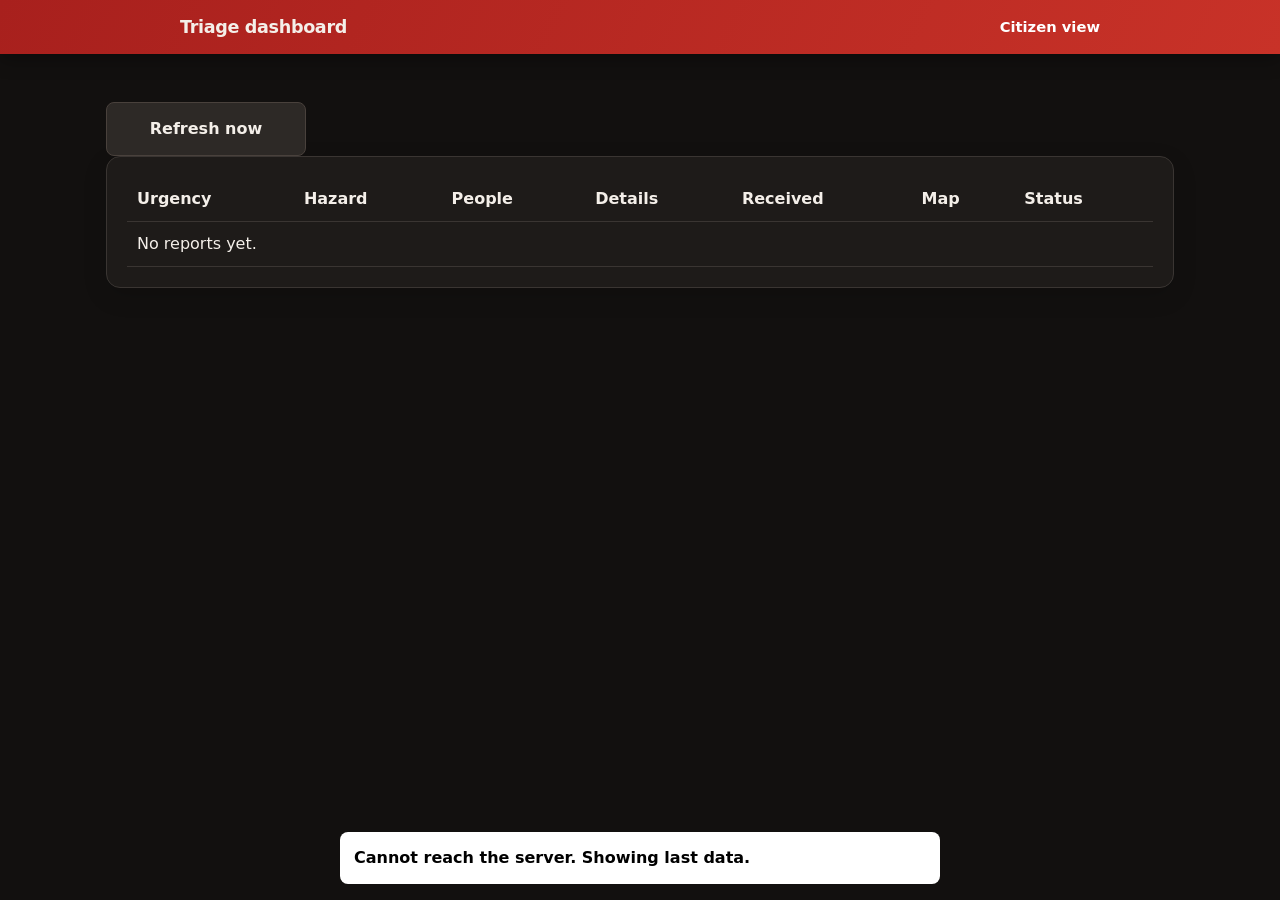
==== frontend/dashboard.html @ 20dd38e6 "Prepare app for hosted deployment" ====
<!DOCTYPE html><html lang="en"><head><meta charset="utf-8">
<meta name="viewport" content="width=device-width,initial-scale=1"><title>Triage Dashboard</title>
<link rel="manifest" href="manifest.json"><link rel="icon" href="icon.svg"><link rel="stylesheet" href="styles-v2.css"></head>
<body data-page="dashboard">
<header><h1>Triage dashboard</h1><a href="index.html">Citizen view</a></header>
<main class="wide">
<div class="stats" id="stats"></div>
<button class="sec" id="reload" style="max-width:200px">Refresh now</button>
<section class="tw"><table><thead><tr><th>Urgency</th><th>Hazard</th><th>People</th><th>Details</th><th>Received</th><th>Map</th><th>Status</th></tr></thead>
<tbody id="feed"><tr><td colspan="7">No reports yet.</td></tr></tbody></table></section>
</main><div id="toast" role="alert"></div><script src="app-v2.js"></script></body></html>
---- frontend/styles-v2.css ----
:root{--bg:#12100f;--card:#1e1b19;--line:#3a3532;--tx:#f4efe9;--mut:#b5aca3;--red:#ff5449;--org:#ff9f1c;--yel:#ffd60a;--grn:#4cd37b}
*{box-sizing:border-box}
body{margin:0;background:var(--bg);color:var(--tx);font:16px/1.5 system-ui,sans-serif}
header{display:flex;justify-content:space-between;align-items:center;gap:8px;padding:12px 16px;background:#b3261e;position:sticky;top:0;z-index:5}
header h1{font-size:1.1rem;margin:0}header a{color:#fff;font-weight:600}
main{max-width:720px;margin:0 auto;padding:16px}
main.wide{max-width:1100px}
.badge{padding:8px 12px;border-radius:8px;font-weight:600;margin-bottom:12px;border:2px solid}
.badge.on{border-color:var(--grn);color:var(--grn)}.badge.off{border-color:var(--org);color:var(--org);background:#2a1d0a}
section{background:var(--card);border:1px solid var(--line);border-radius:10px;padding:16px;margin-bottom:16px}
h2{font-size:1.05rem;margin:0 0 12px}
label{display:block;margin:10px 0 4px;color:var(--mut);font-size:.9rem}
input,select,textarea{width:100%;padding:12px;border-radius:8px;border:1px solid var(--line);background:#0d0b0a;color:var(--tx);font:inherit}
:focus-visible{outline:3px solid var(--yel);outline-offset:2px}
.row{display:grid;grid-template-columns:1fr 1fr;gap:10px}
button{padding:14px;border-radius:8px;border:0;font:inherit;font-weight:700;cursor:pointer;width:100%;margin-top:10px}
.sos{background:var(--red);color:#000;font-size:1.3rem;padding:18px}
.sec{background:#2d2926;color:var(--tx)}
.gps{font-size:.9rem;color:var(--mut)}
.shelter{display:flex;justify-content:space-between;gap:8px;padding:10px 0;border-top:1px solid var(--line)}
.shelter:first-of-type{border-top:0}.shelter small{color:var(--mut)}
#toast{position:fixed;bottom:16px;left:16px;right:16px;max-width:600px;margin:auto;background:#fff;color:#000;padding:14px;border-radius:8px;display:none;font-weight:600;z-index:9}
.stats{display:grid;grid-template-columns:repeat(auto-fit,minmax(150px,1fr));gap:10px;margin-bottom:16px}
.stat{background:var(--card);border:1px solid var(--line);border-radius:10px;padding:12px}.stat b{font-size:1.6rem;display:block}
.tw{overflow-x:auto}table{width:100%;border-collapse:collapse;min-width:760px}
th,td{padding:10px;border-bottom:1px solid var(--line);text-align:left;vertical-align:top}
.tag{padding:3px 8px;border-radius:6px;font-weight:700;color:#000}
.CRITICAL{background:var(--red)}.HIGH{background:var(--org)}.MODERATE{background:var(--yel)}
td a{color:var(--yel)}td select{padding:8px}
@media(max-width:480px){.row{grid-template-columns:1fr}}

/* Citizen emergency actions */
html{scroll-behavior:smooth}header{background:linear-gradient(115deg,#a8201d,#c83228);padding:14px max(16px,calc((100vw - 920px)/2));box-shadow:0 5px 20px #0005}header h1{letter-spacing:-.02em}header a{text-decoration:none;font-size:.92rem}header a:hover{text-decoration:underline}
main{max-width:760px;padding:22px 16px 48px}.hero{position:relative;overflow:hidden;background:radial-gradient(ellipse at 100% 0%,#7c2521 0,transparent 48%),linear-gradient(135deg,#29211e,#1e1b19 75%);border:1px solid #59403a;border-radius:16px;padding:22px;margin-bottom:18px;box-shadow:0 12px 32px #0003}.hero h2{font-size:1.55rem;line-height:1.2;margin:2px 0 8px;max-width:430px}.hero p{color:#d2c7c0;margin:0 0 14px}.hero .eyebrow{font-size:.72rem;color:#ffb2a9;font-weight:800;letter-spacing:.13em;margin-bottom:10px}.hero-sos{max-width:320px;margin:8px 0 4px;box-shadow:0 6px 20px #ff544933}.hero>small{display:block;color:#d2c7c0;font-size:.78rem}.badge{line-height:1.4}section{border-radius:14px;padding:20px;box-shadow:0 8px 24px #0002}h2{font-size:1.12rem;letter-spacing:-.01em}input,select,textarea{transition:border-color .15s,background .15s}input:hover,select:hover,textarea:hover{border-color:#62564e}button{transition:transform .12s,filter .12s}button:hover{filter:brightness(1.1)}button:active{transform:translateY(1px)}.sos{background:linear-gradient(135deg,#ff6255,#ff453b);color:#170908;text-shadow:0 1px #ffffff55}.sec{border:1px solid #49413c}.hint{color:var(--mut);font-size:.88rem;margin: -4px 0 14px}.call-grid{display:grid;grid-template-columns:1fr 1fr;gap:10px}.call-card{display:flex;align-items:center;gap:11px;padding:12px;background:#25211f;border:1px solid var(--line);border-radius:11px;color:var(--tx);text-decoration:none;min-width:0}.call-card:hover{border-color:#79645a;background:#2b2522}.call-card.urgent{border-color:#81413c;background:#321e1b}.call-icon{font-size:1.35rem}.call-card>span:nth-child(2){display:grid;min-width:0}.call-card small,.contact-details small{color:var(--mut);font-size:.76rem}.call-card strong{margin-left:auto;color:#ffb0a8;font-size:1.05rem}.contacts-head,.section-title{display:flex;align-items:center;justify-content:space-between;gap:12px}.contacts-head{margin-top:22px;border-top:1px solid var(--line);padding-top:16px}.contacts-head h3{font-size:.98rem;margin:0}.compact{width:auto;margin:0;padding:8px 12px;font-size:.82rem}.contacts{margin-top:10px}.contact-card{display:flex;align-items:center;gap:10px;padding:10px 0;border-bottom:1px solid var(--line)}.contact-avatar{display:grid;place-items:center;width:38px;height:38px;border-radius:50%;background:#42302b;color:#ffd0c8;font-weight:800}.contact-details{display:grid;flex:1;min-width:0}.contact-details b{overflow:hidden;text-overflow:ellipsis;white-space:nowrap}.call-contact{background:#284332;color:#a9f0bc;border:1px solid #42674d;border-radius:8px;padding:7px 14px;font-weight:700;text-decoration:none}.remove-contact{width:34px;height:34px;margin:0;padding:0;background:transparent;color:var(--mut);font-size:1.35rem}.remove-contact:hover{color:#ff8b82}.contact-form{border-top:1px solid var(--line);margin-top:12px;padding-top:8px}.contact-form .row{grid-template-columns:1fr 1fr}.contact-form .add-btn{background:#c83a30;color:#fff}.section-title{margin-bottom:10px}.section-title h2{margin-bottom:4px}.section-title .hint{margin:0}.shelter{display:flex;align-items:center;justify-content:space-between;gap:12px;width:100%;padding:13px 2px;margin:0;border:0;border-top:1px solid var(--line);border-radius:0;background:transparent;color:var(--tx);text-align:left;font-size:.95rem}.shelter:first-child{border-top:0}.shelter-info{display:grid;gap:2px}.shelter-info small{color:var(--mut);font-size:.82rem}.shelter-distance{text-align:right;white-space:nowrap}.map-link{display:block;color:var(--yel);font-size:.82rem;text-decoration:underline}.shelter:hover .map-link{color:#fff}.map-wrap{overflow:hidden;border:1px solid var(--line);border-radius:11px;background:#171413;margin-top:14px}.map-label{display:grid;gap:2px;padding:10px 13px}.map-label span{font-size:.78rem;color:var(--mut)}.map-wrap iframe{width:100%;height:290px;border:0;display:block;background:#24201d}
@media(max-width:560px){main{padding:14px 12px 36px}.hero{padding:18px}.hero h2{font-size:1.36rem}.call-grid{grid-template-columns:1fr}.call-card{padding:11px}.section-title{align-items:flex-start}.section-title .compact{flex-shrink:0}.map-wrap iframe{height:250px}section{padding:16px}.contact-form .row{grid-template-columns:1fr 1fr}}
@media(prefers-reduced-motion:reduce){html{scroll-behavior:auto}*,*:before,*:after{transition:none!important}}
.facility-phone{display:flex;align-items:center;flex-wrap:wrap;gap:4px 8px;color:#d2c7c0;font-size:.81rem;margin-top:5px}.facility-phone>a{color:#a9f0bc;font-weight:700;text-decoration:none}.facility-phone>a:hover{text-decoration:underline}.facility-phone small{color:var(--mut);font-size:.75rem}.facility-phone.unavailable{color:var(--mut)}.facility-phone.unavailable a{color:#ffd0c8}.map-link{width:auto;margin:3px 0 0;padding:2px 0;background:transparent;border:0;color:var(--yel);font:inherit;font-size:.82rem;text-align:right;text-decoration:underline}
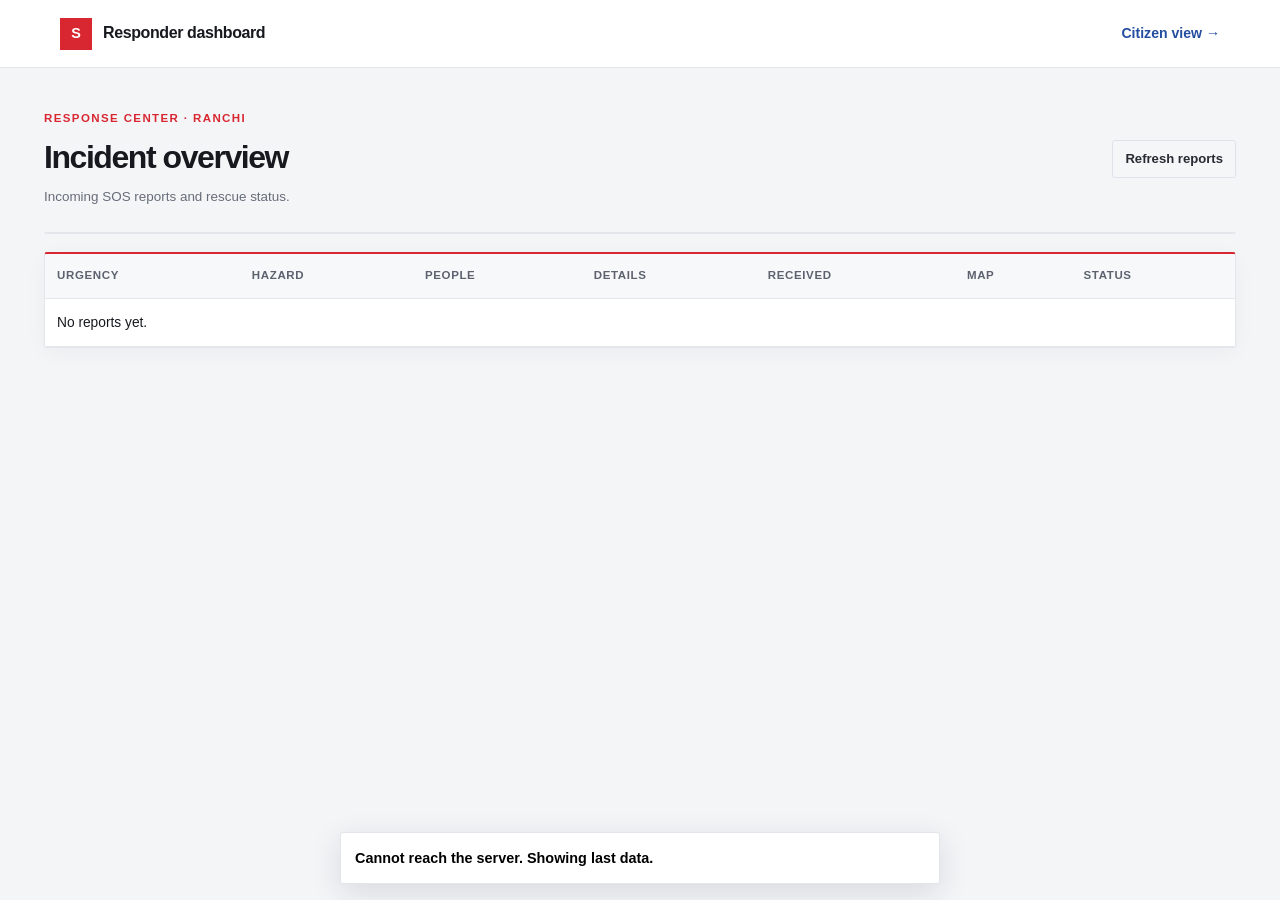
==== commit 89ae5219: "Add adaptive dark theme and motion" ====
--- a/frontend/dashboard.html
+++ b/frontend/dashboard.html
@@ -1,11 +1,11 @@
 <!DOCTYPE html><html lang="en"><head><meta charset="utf-8">
 <meta name="viewport" content="width=device-width,initial-scale=1"><title>Triage Dashboard</title>
-<link rel="manifest" href="manifest.json"><link rel="icon" href="icon.svg"><link rel="stylesheet" href="styles-v2.css"></head>
+<link rel="manifest" href="manifest.json"><meta name="theme-color" content="#ffffff"><meta name="theme-color" content="#111318" media="(prefers-color-scheme: dark)"><link rel="icon" href="icon.svg"><link rel="stylesheet" href="styles-v2.css"></head>
 <body data-page="dashboard">
-<header><h1>Triage dashboard</h1><a href="index.html">Citizen view</a></header>
+<header><a class="brand" href="dashboard.html"><span class="brand-mark" aria-hidden="true">S</span><h1>Responder dashboard</h1></a><a href="index.html">Citizen view <span aria-hidden="true">→</span></a></header>
 <main class="wide">
+<div class="dashboard-heading"><div><p class="eyebrow">RESPONSE CENTER · RANCHI</p><h2>Incident overview</h2><p class="hint">Incoming SOS reports and rescue status.</p></div><button class="sec compact" id="reload">Refresh reports</button></div>
 <div class="stats" id="stats"></div>
-<button class="sec" id="reload" style="max-width:200px">Refresh now</button>
 <section class="tw"><table><thead><tr><th>Urgency</th><th>Hazard</th><th>People</th><th>Details</th><th>Received</th><th>Map</th><th>Status</th></tr></thead>
 <tbody id="feed"><tr><td colspan="7">No reports yet.</td></tr></tbody></table></section>
 </main><div id="toast" role="alert"></div><script src="app-v2.js"></script></body></html>
--- a/frontend/styles-v2.css
+++ b/frontend/styles-v2.css
@@ -35,3 +35,12 @@
 @media(max-width:560px){main{padding:14px 12px 36px}.hero{padding:18px}.hero h2{font-size:1.36rem}.call-grid{grid-template-columns:1fr}.call-card{padding:11px}.section-title{align-items:flex-start}.section-title .compact{flex-shrink:0}.map-wrap iframe{height:250px}section{padding:16px}.contact-form .row{grid-template-columns:1fr 1fr}}
 @media(prefers-reduced-motion:reduce){html{scroll-behavior:auto}*,*:before,*:after{transition:none!important}}
 .facility-phone{display:flex;align-items:center;flex-wrap:wrap;gap:4px 8px;color:#d2c7c0;font-size:.81rem;margin-top:5px}.facility-phone>a{color:#a9f0bc;font-weight:700;text-decoration:none}.facility-phone>a:hover{text-decoration:underline}.facility-phone small{color:var(--mut);font-size:.75rem}.facility-phone.unavailable{color:var(--mut)}.facility-phone.unavailable a{color:#ffd0c8}.map-link{width:auto;margin:3px 0 0;padding:2px 0;background:transparent;border:0;color:var(--yel);font:inherit;font-size:.82rem;text-align:right;text-decoration:underline}
+
+/* Shared Swiss inspired response interface */
+:root{color-scheme:light dark;--bg:#f4f5f7;--card:#fff;--line:#e4e6eb;--tx:#17191f;--mut:#666d79;--red:#d92732;--org:#bd6311;--yel:#a97500;--grn:#197546;--blue:#234ea0}
+html{scroll-behavior:smooth}body{background:var(--bg);color:var(--tx);font-family:Inter,"Helvetica Neue",Arial,sans-serif;line-height:1.55}header{position:sticky;top:0;display:flex;justify-content:space-between;align-items:center;gap:16px;padding:0 max(20px,calc((100vw - 1160px)/2));min-height:68px;background:#fff;border-bottom:1px solid var(--line);box-shadow:none;z-index:5}header .brand{display:flex;align-items:center;gap:11px;color:var(--tx);text-decoration:none}header h1{font-size:1rem;font-weight:700;letter-spacing:-.025em;margin:0}header a{color:var(--blue);font-size:.88rem;text-decoration:none}header a:hover{text-decoration:underline}.brand-mark{display:grid;place-items:center;width:32px;height:32px;background:var(--red);color:#fff;font-weight:800;font-size:.9rem}main{max-width:1080px;padding:30px 24px 64px}main.wide{max-width:1240px;padding-top:42px}.eyebrow{color:var(--red);font-weight:750;font-size:.72rem;letter-spacing:.12em;margin:0 0 10px}.hero{display:grid;grid-template-columns:minmax(0,1fr) auto;align-items:center;gap:8px 30px;padding:36px 38px;background:#fff;border:1px solid var(--line);border-left:4px solid var(--red);border-radius:3px;box-shadow:0 5px 22px #1720330a;margin-bottom:18px}.hero h2{font-size:clamp(1.75rem,3.3vw,2.55rem);letter-spacing:-.055em;line-height:1.08;max-width:530px;margin:0 0 10px}.hero p:not(.eyebrow){color:var(--mut);margin:0}.hero-sos{grid-column:2;grid-row:1/3;max-width:235px;padding:18px 22px;margin:0;box-shadow:none;border-radius:3px;color:#fff;font-size:1rem;text-shadow:none}.hero>small{grid-column:2;color:var(--mut);font-size:.76rem}.sos{background:var(--red);color:#fff;text-shadow:none;border-radius:3px}.sos:hover{filter:brightness(.92)}main:not(.wide){display:grid;grid-template-columns:minmax(0,1.12fr) minmax(310px,.88fr);column-gap:18px;row-gap:0}.hero,main:not(.wide)>.badge,main:not(.wide)>#pending,main:not(.wide)>section:last-of-type{grid-column:1/-1}.badge{display:inline-flex;width:max-content;max-width:100%;padding:7px 11px;border:1px solid;border-radius:3px;font-size:.82rem;font-weight:650;line-height:1.45;margin:0 0 8px}.badge.on{border-color:#acd6b9;color:#176b3d;background:#f0faf3}.badge.off{border-color:#edc789;color:#84500f;background:#fff8eb}#pending{color:var(--mut);font-size:.84rem;min-height:4px;margin:0 0 10px}.section-intro{color:var(--mut);font-size:.88rem;margin:-6px 0 16px}section{background:#fff;border:1px solid var(--line);border-radius:3px;box-shadow:0 5px 22px #1720330a;padding:22px;margin:0 0 18px}main:not(.wide)>.request-section{grid-column:1}.request-section{border-top:2px solid var(--red)}main:not(.wide)>#call-help{grid-column:2}#call-help{border-top:2px solid #344d78}main:not(.wide)>section:last-of-type{grid-column:1/-1}h2{font-size:1.12rem;letter-spacing:-.025em;margin:0 0 12px}label{display:block;margin:11px 0 5px;color:#444b57;font-size:.82rem;font-weight:650}input,select,textarea{width:100%;padding:11px 12px;border-radius:3px;border:1px solid #d9dce2;background:#fff;color:var(--tx);font:inherit;font-size:.94rem}input:focus,select:focus,textarea:focus{border-color:var(--blue);outline:2px solid #234ea022}.row{gap:12px}button{border-radius:3px;font-size:.9rem}.sec{background:#f5f6f8;color:#272b33;border:1px solid #dfe2e8}.sec:hover{background:#eceef2}.gps{color:var(--mut);font-size:.8rem;margin:8px 0}.hint{color:var(--mut);font-size:.84rem}.call-grid{grid-template-columns:1fr;gap:7px}.call-card{background:#fff;border:1px solid var(--line);border-radius:3px;padding:11px 12px;gap:10px}.call-card:hover{background:#f8f9fb;border-color:#b8c0ce}.call-card.urgent{background:#fff7f7;border-color:#efc2c5}.call-icon{display:grid;place-items:center;width:36px;height:36px;border:1px solid #e0e3e8;color:var(--red);font-size:.76rem;font-weight:800}.call-card strong{color:var(--red)}.call-card small,.contact-details small{color:var(--mut)}.contacts-head{margin-top:16px;border-color:var(--line)}.contact-avatar{border-radius:3px;background:#eef1f6;color:#33445d}.call-contact{border-radius:3px;background:#eef7f0;border:1px solid #c7e1cd;color:#176b3d}.remove-contact{color:var(--mut)}.contact-form .add-btn{border-radius:3px;background:var(--red);color:#fff}.shelter{color:var(--tx);border-color:var(--line);padding:15px 4px}.shelter-info small{color:var(--mut)}.facility-phone{color:var(--mut)}.facility-phone>a{color:var(--blue)}.facility-phone.unavailable a{color:var(--red)}.map-link,.map-wrap a{color:var(--blue)}.map-wrap{border-color:var(--line);border-radius:3px;background:#f5f6f8}.map-label span{color:var(--mut)}.map-wrap iframe{background:#edf0f4}.section-title{margin-bottom:14px}.section-title h2{font-size:1.18rem}.contacts-head h3{font-size:.94rem}.compact{border-radius:3px}.dashboard-heading{display:flex;justify-content:space-between;align-items:center;gap:20px;margin:0 0 24px}.dashboard-heading h2{font-size:2rem;letter-spacing:-.045em;margin:0}.dashboard-heading .hint{margin:5px 0 0}.dashboard-heading .eyebrow{margin-bottom:5px}.dashboard-heading button{flex:none}.stats{grid-template-columns:repeat(5,minmax(0,1fr));gap:0;background:#fff;border:1px solid var(--line);border-radius:3px;box-shadow:0 5px 22px #1720330a;margin-bottom:18px}.stat{padding:18px 20px;background:transparent;border:0;border-right:1px solid var(--line);border-radius:0;color:var(--mut);font-size:.82rem}.stat:last-child{border-right:0}.stat b{color:var(--tx);font-size:1.75rem;letter-spacing:-.04em;font-variant-numeric:tabular-nums;margin-bottom:1px}.tw{overflow:auto}main.wide>.tw{padding:0;border-top:2px solid var(--red)}table{min-width:800px;font-size:.86rem}th,td{padding:13px 12px;border-color:var(--line)}th{background:#f7f8fa;color:#5c626e;font-size:.72rem;letter-spacing:.055em;text-transform:uppercase;font-weight:700;white-space:nowrap}td small{color:var(--mut)}.tag{display:inline-block;padding:3px 8px;border-radius:3px;font-size:.7rem;letter-spacing:.03em}.CRITICAL{background:#fce7e7;color:#a31720}.HIGH{background:#fff0da;color:#8c4a09}.MODERATE{background:#fff5cf;color:#725500}td a{color:var(--blue)}td select{min-width:112px;padding:7px;font-size:.82rem;border-radius:3px}#toast{border:1px solid var(--line);border-radius:3px;box-shadow:0 8px 30px #17203320;font-size:.9rem}
+@media(max-width:760px){header{padding:0 16px;min-height:60px}main{padding:20px 16px 44px}main.wide{padding:28px 16px 44px}main:not(.wide){grid-template-columns:1fr}.hero,main:not(.wide)>.badge,main:not(.wide)>#pending,main:not(.wide)>section:last-of-type,main:not(.wide)>.request-section,main:not(.wide)>#call-help{grid-column:1}.hero{padding:25px 22px;grid-template-columns:1fr;gap:12px}.hero-sos{grid-column:1;grid-row:auto;max-width:none}.hero>small{grid-column:1}.call-grid{grid-template-columns:1fr 1fr}.stats{grid-template-columns:repeat(2,minmax(0,1fr))}.stat:nth-child(2){border-right:0}.stat:nth-child(-n+2){border-bottom:1px solid var(--line)}.stat:last-child{grid-column:1/-1;border-top:0;border-right:0}.dashboard-heading h2{font-size:1.65rem}}
+@media(max-width:480px){.call-grid{grid-template-columns:1fr}.hero h2{font-size:1.8rem}.dashboard-heading{align-items:flex-start}.dashboard-heading .compact{white-space:nowrap;padding:8px}.stats{grid-template-columns:1fr 1fr}.stat{padding:14px}.stat b{font-size:1.5rem}section{padding:17px}.row{grid-template-columns:1fr}.contact-form .row{grid-template-columns:1fr 1fr}.section-title{gap:8px}}
+@media(prefers-reduced-motion:reduce){html{scroll-behavior:auto}}
+@media(prefers-color-scheme:dark){:root{--bg:#111318;--card:#1a1d24;--line:#30343e;--tx:#f1f2f5;--mut:#a5aab5;--red:#ff626b;--org:#ffb45d;--yel:#f2ce62;--grn:#68d69a;--blue:#a7c0ff}body{background:var(--bg);color:var(--tx)}header,section,.hero,.stats,.stat,.call-card,.map-wrap{background-color:var(--card);border-color:var(--line)}header{box-shadow:0 4px 18px #0003}header .brand{color:var(--tx)}.hero{background:linear-gradient(115deg,#25191f,#1a1d24 60%);border-left-color:var(--red);box-shadow:0 6px 24px #0003}.hero p:not(.eyebrow),.hero>small,.hint,.section-intro,.gps,.shelter-info small,.facility-phone,.map-label span,td small{color:var(--mut)}.badge.on{background:#14271d;color:#82dda5;border-color:#285a3d}.badge.off{background:#322619;color:#ffca7b;border-color:#735329}label{color:#c4c8d1}input,select,textarea{background:#111319;color:var(--tx);border-color:#3d424d}input:hover,select:hover,textarea:hover{border-color:#656d7b}.sec{background:#242832;color:var(--tx);border-color:#3c424e}.sec:hover{background:#303541}.call-card:hover{background:#222630;border-color:#555e6d}.call-card.urgent{background:#311d22;border-color:#69343c}.call-icon{border-color:#444a56;color:var(--red)}.call-card strong{color:#ff9298}.contacts-head{border-color:var(--line)}.contact-avatar{background:#2b303b;color:#d7dff0}.call-contact{background:#1a3024;border-color:#32563e;color:#8fe0a7}.remove-contact{color:var(--mut)}.contact-form{border-color:var(--line)}.shelter{color:var(--tx);border-color:var(--line)}.facility-phone>a{color:var(--blue)}.facility-phone.unavailable a,.call-card.urgent .call-icon{color:#ff9298}.map-wrap{background:#15181e}.map-link,.map-wrap a{color:var(--blue)}th{background:#222630;color:#c0c5cf}th,td{border-color:var(--line)}.CRITICAL{background:#482127;color:#ff9da3}.HIGH{background:#422d1a;color:#ffc27f}.MODERATE{background:#3c3519;color:#f0d871}td select{background:#111319;color:var(--tx);border-color:#3d424d}#toast{background:#252932;color:var(--tx);border-color:#424854;box-shadow:0 8px 30px #0006}}
+@media(prefers-reduced-motion:no-preference){main:not(.wide)>.hero,main:not(.wide)>section,main.wide>.dashboard-heading,main.wide>.stats,main.wide>.tw{animation:surface-in .42s both;animation-timing-function:cubic-bezier(.2,.7,.3,1)}main:not(.wide)>section:nth-of-type(2){animation-delay:.06s}main:not(.wide)>section:nth-of-type(3){animation-delay:.12s}main:not(.wide)>section:nth-of-type(4){animation-delay:.18s}main.wide>.stats{animation-delay:.07s}main.wide>.tw{animation-delay:.14s}@keyframes surface-in{from{opacity:0;transform:translateY(8px)}to{opacity:1;transform:translateY(0)}}}
